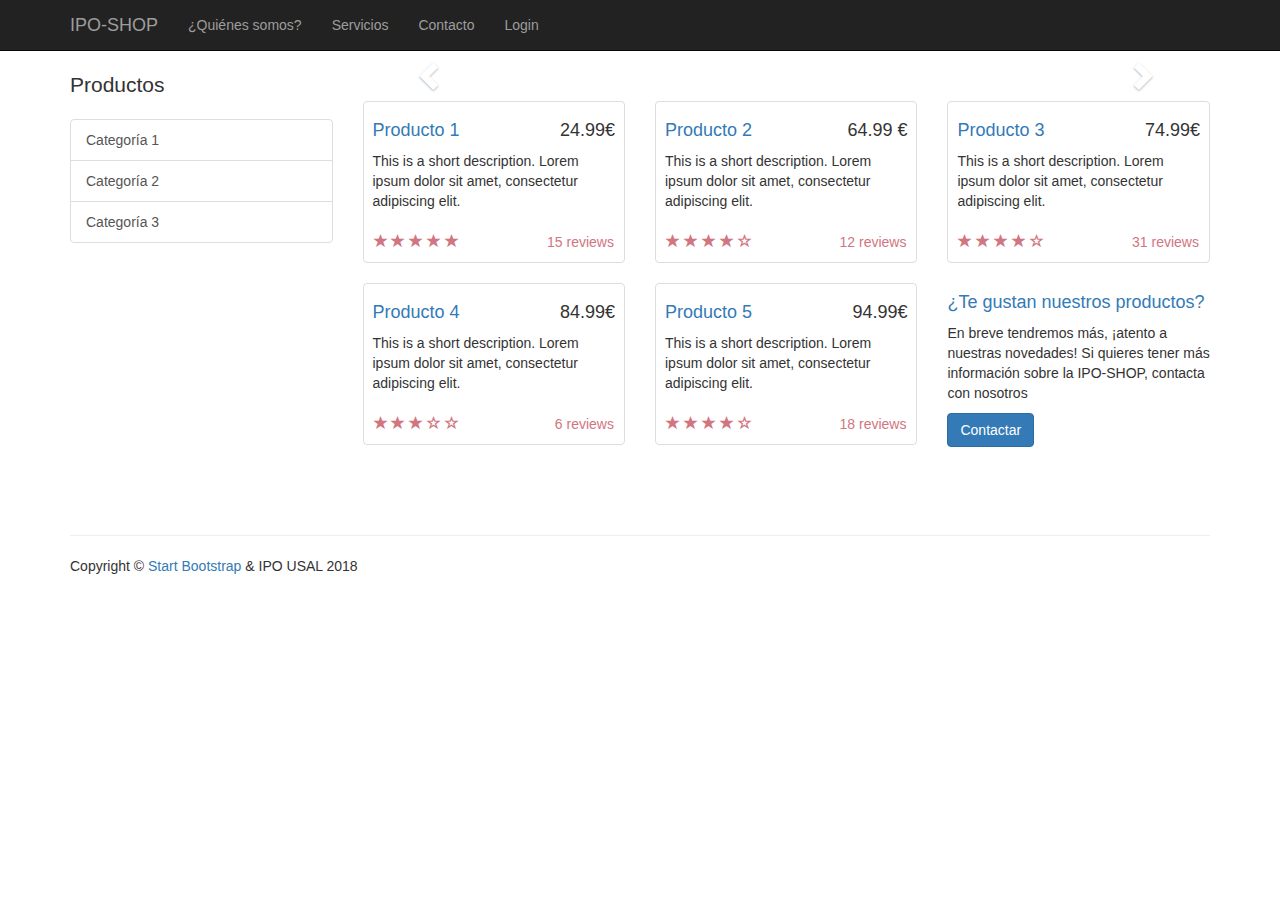
==== index.html @ 73704ad6 "Usando pagina DUMMY" ====
<!DOCTYPE html>
<html lang="en">

<head>

    <meta charset="utf-8">
    <meta http-equiv="X-UA-Compatible" content="IE=edge">
    <meta name="viewport" content="width=device-width, initial-scale=1">
    <meta name="description" content="">
    <meta name="author" content="">

    <title>IPO-SHOP</title>

    <!-- Bootstrap Core CSS -->
    <link href="css/bootstrap.min.css" rel="stylesheet">

    <!-- Custom CSS -->
    <link href="css/shop-homepage.css" rel="stylesheet">

    <!-- HTML5 Shim and Respond.js IE8 support of HTML5 elements and media queries -->
    <!-- WARNING: Respond.js doesn't work if you view the page via file:// -->
    <!--[if lt IE 9]>
        <script src="https://oss.maxcdn.com/libs/html5shiv/3.7.0/html5shiv.js"></script>
        <script src="https://oss.maxcdn.com/libs/respond.js/1.4.2/respond.min.js"></script>
    <![endif]-->
     
</head>

<body>

    <!-- Navigation -->
    <nav class="navbar navbar-inverse navbar-fixed-top" role="navigation">
        <div class="container">
            <!-- Brand and toggle get grouped for better mobile display -->
            <div class="navbar-header">
                <button type="button" class="navbar-toggle" data-toggle="collapse" data-target="#bs-example-navbar-collapse-1">
                    <span class="sr-only">Toggle navigation</span>
                    <span class="icon-bar"></span>
                    <span class="icon-bar"></span>
                    <span class="icon-bar"></span>
                </button>
                <a class="navbar-brand" href="index.html">IPO-SHOP</a>
            </div>
            <!-- Collect the nav links, forms, and other content for toggling -->
            <div class="collapse navbar-collapse" id="bs-example-navbar-collapse-1">
                <ul class="nav navbar-nav">
                    <li>
                        <a href="somos.html">¿Quiénes somos?</a>
                    </li>
                    <li>
                        <a href="servicios.html">Servicios</a>
                    </li>
                    <li>
                        <a href="contacto.html">Contacto</a>
                    </li>
                    <li>
    					<a href="login.html">Login</a>
                    </li>
                </ul>
            </div>
            <!-- /.navbar-collapse -->
        </div>
        <!-- /.container -->
    </nav>

    <!-- Page Content -->
    <div class="container">

        <div class="row">

            <div class="col-md-3">
                <p class="lead">Productos</p>
                <div class="list-group">
                    <a href="#" class="list-group-item">Categoría 1</a>
                    <a href="#" class="list-group-item">Categoría 2</a>
                    <a href="#" class="list-group-item">Categoría 3</a>
                </div>
            </div>

            <div class="col-md-9">

                <div class="row carousel-holder">

                    <div class="col-md-12">
                        <div id="carousel-example-generic" class="carousel slide" data-ride="carousel">
                            <ol class="carousel-indicators">
                                <li data-target="#carousel-example-generic" data-slide-to="0" class="active"></li>
                                <li data-target="#carousel-example-generic" data-slide-to="1"></li>
                                <li data-target="#carousel-example-generic" data-slide-to="2"></li>
                            </ol>
                            <div class="carousel-inner">
                                <div class="item active">
                                    <img class="slide-image" src="https://placehold.it/800x300" alt="">
                                </div>
                                <div class="item">
                                    <img class="slide-image" src="https://placehold.it/800x300" alt="">
                                </div>
                                <div class="item">
                                    <img class="slide-image" src="https://placehold.it/800x300" alt="">
                                </div>
                            </div>
                            <a class="left carousel-control" href="#carousel-example-generic" data-slide="prev">
                                <span class="glyphicon glyphicon-chevron-left"></span>
                            </a>
                            <a class="right carousel-control" href="#carousel-example-generic" data-slide="next">
                                <span class="glyphicon glyphicon-chevron-right"></span>
                            </a>
                        </div>
                    </div>

                </div>

                <div class="row">

                    <div class="col-sm-4 col-lg-4 col-md-4">
                        <div class="thumbnail">
                            <img src="https://placehold.it/320x150" alt="">
                            <div class="caption">
                                <h4 class="pull-right">24.99€</h4>
                                <h4><a href="producto.html">Producto 1</a>
                                </h4>
                                <p>This is a short description. Lorem ipsum dolor sit amet, consectetur adipiscing elit.</p>
                            </div>
                            <div class="ratings">
                                <p class="pull-right">15 reviews</p>
                                <p>
                                    <span class="glyphicon glyphicon-star"></span>
                                    <span class="glyphicon glyphicon-star"></span>
                                    <span class="glyphicon glyphicon-star"></span>
                                    <span class="glyphicon glyphicon-star"></span>
                                    <span class="glyphicon glyphicon-star"></span>
                                </p>
                            </div>
                        </div>
                    </div>

                    <div class="col-sm-4 col-lg-4 col-md-4">
                        <div class="thumbnail">
                            <img src="https://placehold.it/320x150" alt="">
                            <div class="caption">
                                <h4 class="pull-right">64.99 €</h4>
                                <h4><a href="producto.html">Producto 2</a>
                                </h4>
                                <p>This is a short description. Lorem ipsum dolor sit amet, consectetur adipiscing elit.</p>
                            </div>
                            <div class="ratings">
                                <p class="pull-right">12 reviews</p>
                                <p>
                                    <span class="glyphicon glyphicon-star"></span>
                                    <span class="glyphicon glyphicon-star"></span>
                                    <span class="glyphicon glyphicon-star"></span>
                                    <span class="glyphicon glyphicon-star"></span>
                                    <span class="glyphicon glyphicon-star-empty"></span>
                                </p>
                            </div>
                        </div>
                    </div>

                    <div class="col-sm-4 col-lg-4 col-md-4">
                        <div class="thumbnail">
                            <img src="https://placehold.it/320x150" alt="">
                            <div class="caption">
                                <h4 class="pull-right">74.99€</h4>
                                <h4><a href="producto.html">Producto 3</a>
                                </h4>
                                <p>This is a short description. Lorem ipsum dolor sit amet, consectetur adipiscing elit.</p>
                            </div>
                            <div class="ratings">
                                <p class="pull-right">31 reviews</p>
                                <p>
                                    <span class="glyphicon glyphicon-star"></span>
                                    <span class="glyphicon glyphicon-star"></span>
                                    <span class="glyphicon glyphicon-star"></span>
                                    <span class="glyphicon glyphicon-star"></span>
                                    <span class="glyphicon glyphicon-star-empty"></span>
                                </p>
                            </div>
                        </div>
                    </div>

                    <div class="col-sm-4 col-lg-4 col-md-4">
                        <div class="thumbnail">
                            <img src="https://placehold.it/320x150" alt="">
                            <div class="caption">
                                <h4 class="pull-right">84.99€</h4>
                                <h4><a href="producto.html">Producto 4</a>
                                </h4>
                                <p>This is a short description. Lorem ipsum dolor sit amet, consectetur adipiscing elit.</p>
                            </div>
                            <div class="ratings">
                                <p class="pull-right">6 reviews</p>
                                <p>
                                    <span class="glyphicon glyphicon-star"></span>
                                    <span class="glyphicon glyphicon-star"></span>
                                    <span class="glyphicon glyphicon-star"></span>
                                    <span class="glyphicon glyphicon-star-empty"></span>
                                    <span class="glyphicon glyphicon-star-empty"></span>
                                </p>
                            </div>
                        </div>
                    </div>

                    <div class="col-sm-4 col-lg-4 col-md-4">
                        <div class="thumbnail">
                            <img src="https://placehold.it/320x150" alt="">
                            <div class="caption">
                                <h4 class="pull-right">94.99€</h4>
                                <h4><a href="producto.html">Producto 5</a>
                                </h4>
                                <p>This is a short description. Lorem ipsum dolor sit amet, consectetur adipiscing elit.</p>
                            </div>
                            <div class="ratings">
                                <p class="pull-right">18 reviews</p>
                                <p>
                                    <span class="glyphicon glyphicon-star"></span>
                                    <span class="glyphicon glyphicon-star"></span>
                                    <span class="glyphicon glyphicon-star"></span>
                                    <span class="glyphicon glyphicon-star"></span>
                                    <span class="glyphicon glyphicon-star-empty"></span>
                                </p>
                            </div>
                        </div>
                    </div>

                    <div class="col-sm-4 col-lg-4 col-md-4">
                        <h4><a href="#">¿Te gustan nuestros productos?</a>
                        </h4>
                        <p>En breve tendremos más, ¡atento a nuestras novedades! Si quieres tener más información sobre la IPO-SHOP, contacta con nosotros</p>
                        <a class="btn btn-primary" href="contacto.html">Contactar</a>
                    </div>

                </div>

            </div>

        </div>

    </div>
    <!-- /.container -->

    <div class="container">
        <!-- Footer -->
        <footer>
            <div class="row">
                <div class="col-lg-12">
                <hr>
                    <p>Copyright &copy; <a href="http://startbootstrap.com/">Start Bootstrap</a> &amp; IPO USAL 2018</p>
                </div>
            </div>
        </footer>
    </div>
    <!-- /.container -->

    <!-- jQuery -->
    <script src="js/jquery.js"></script>

    <!-- Bootstrap Core JavaScript -->
    <script src="js/bootstrap.min.js"></script>

</body>

</html>
---- css/shop-homepage.css ----
/*!
 * Start Bootstrap - Shop Homepage (http://startbootstrap.com/)
 * Copyright 2013-2016 Start Bootstrap
 * Licensed under MIT (https://github.com/BlackrockDigital/startbootstrap/blob/gh-pages/LICENSE)
 */

body {
    padding-top: 70px; /* Required padding for .navbar-fixed-top. Remove if using .navbar-static-top. Change if height of navigation changes. */
}

.slide-image {
    width: 100%;
}

.carousel-holder {
    margin-bottom: 30px;
}

.carousel-control,
.item {
    border-radius: 4px;
}

.caption {
    height: 130px;
    overflow: hidden;
}

.caption h4 {
    white-space: nowrap;
}

.thumbnail img {
    width: 100%;
}

.ratings {
    padding-right: 10px;
    padding-left: 10px;
    color: #d17581;
}

.thumbnail {
    padding: 0;
}

.thumbnail .caption-full {
    padding: 9px;
    color: #333;
}

footer {
    margin: 50px 0;
}

blockquote{
    border-left:none
}

.quote-badge{
    background-color: rgba(0, 0, 0, 0.2);   
}

.quote-box{
    
    overflow: hidden;
    margin-top: -50px;
    padding-top: -100px;
    border-radius: 17px;
    background-color: #4ADFCC;
    margin-top: 25px;
    color:white;
    width: 325px;
    box-shadow: 2px 2px 2px 2px #E0E0E0;
    
}

.quotation-mark{
    
    margin-top: -10px;
    font-weight: bold;
    font-size:100px;
    color:white;
    font-family: "Helvetica", Sans, Serif;
    
}

.quote-text{
    
    font-size: 19px;
    margin-top: -65px;
}

.profile{
	margin-top: 25px;
}
.profile h1{
	font-weight: normal;
	font-size: 20px;
	margin:10px 0 0 0;
}
.profile h2{
	font-size: 14px;
	font-weight: lighter;
	margin-top: 5px;
}
.profile .img-box{
	opacity: 1;
	display: block;
	position: relative;
}
.profile .img-box:after{
	content:"";
	opacity: 0;
	background-color: rgba(0, 0, 0, 0.75);
	position: absolute;
	right: 0;
	left: 0;
	top: 0;
	bottom: 0;
}
.img-box ul{
	position: absolute;
	z-index: 2;
	bottom: 50px;
	text-align: center;
	width: 100%;
	padding-left: 0px;
	height: 0px;
	margin:0px;
	opacity: 0;
}
.profile .img-box:after, .img-box ul, .img-box ul li{
	-webkit-transition: all 0.5s ease-in-out 0s;
    -moz-transition: all 0.5s ease-in-out 0s;
    transition: all 0.5s ease-in-out 0s;
}
.img-box ul i{
	font-size: 20px;
	letter-spacing: 10px;
}
.img-box ul li{
	width: 30px;
    height: 30px;
    text-align: center;
    border: 1px solid #25c4c1;
    margin: 2px;
    padding: 5px;
	display: inline-block;
}
.img-box a{
	color:#fff;
}
.img-box:hover:after{
	opacity: 1;
}
.img-box:hover ul{
	opacity: 1;
}
.img-box ul a{
	-webkit-transition: all 0.3s ease-in-out 0s;
	-moz-transition: all 0.3s ease-in-out 0s;
	transition: all 0.3s ease-in-out 0s;
}
.img-box a:hover li{
	border-color: #fff;
	color: #25c4c1;
}
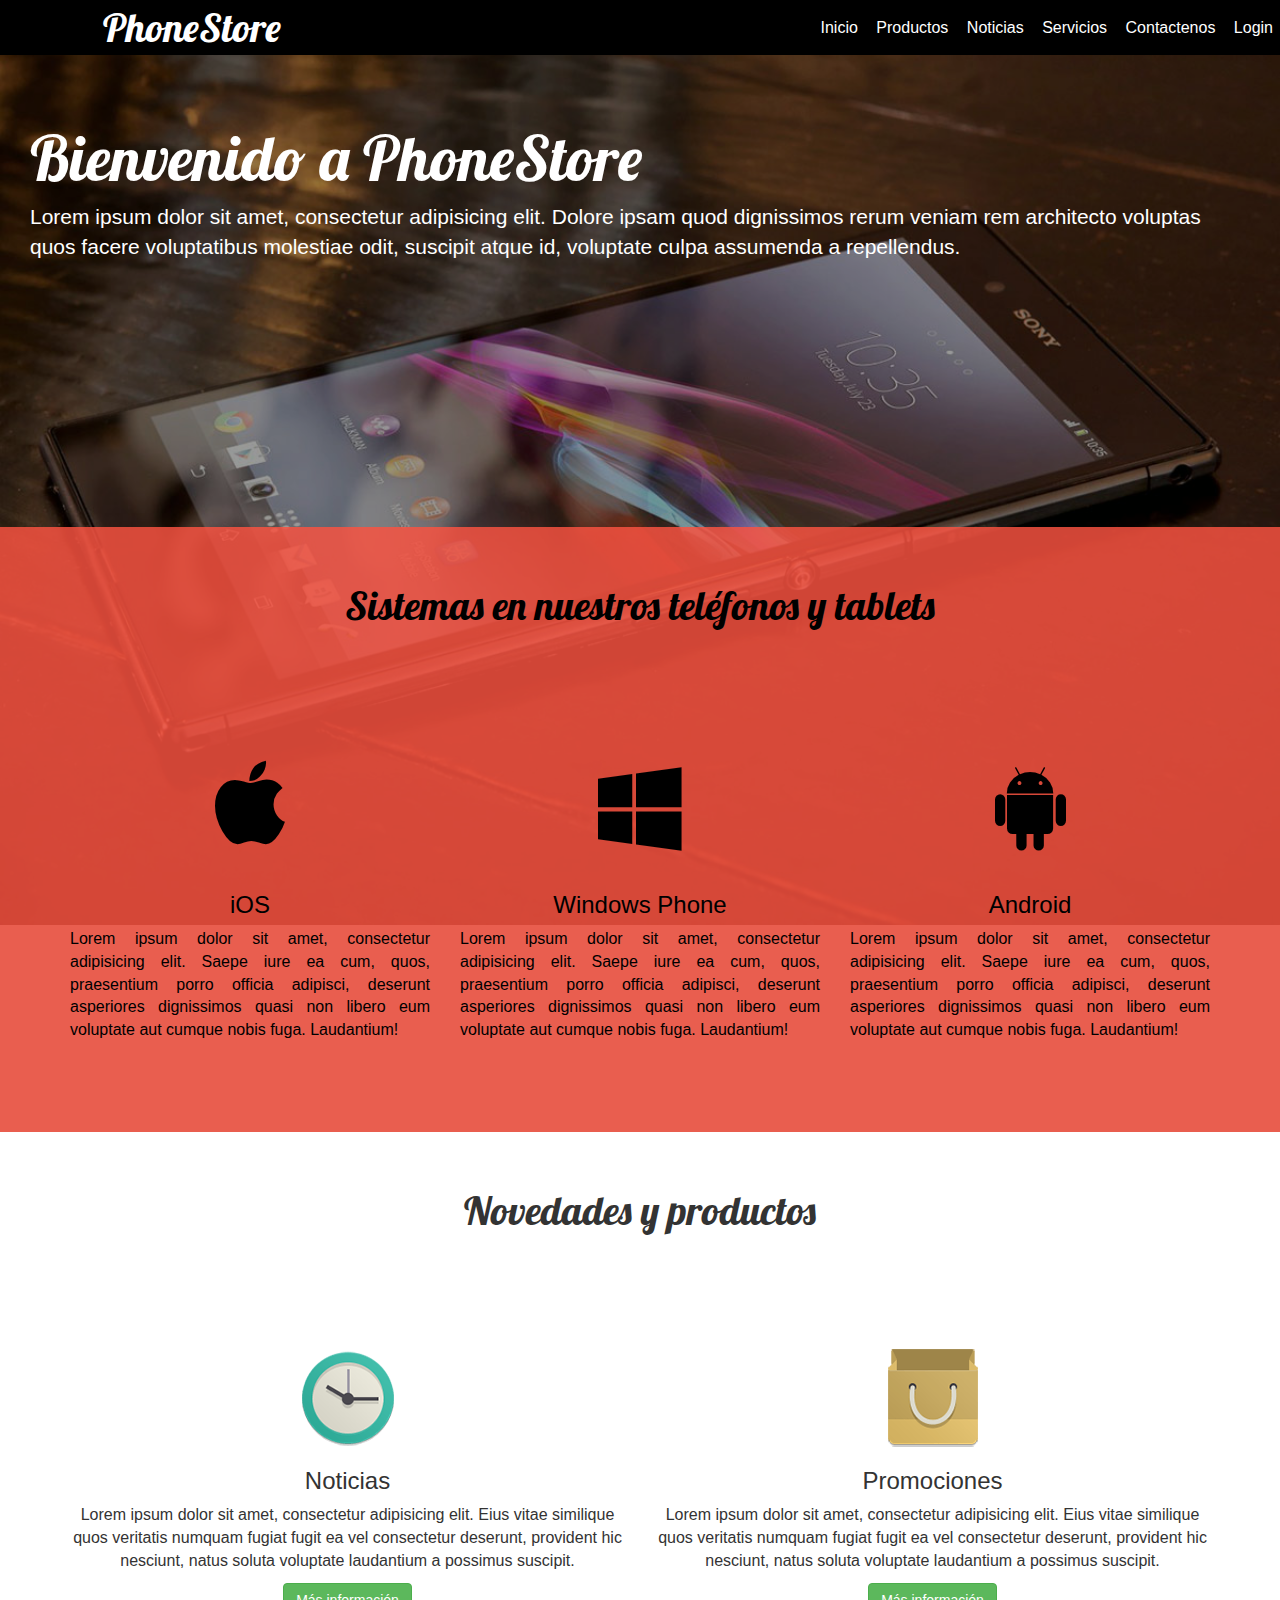
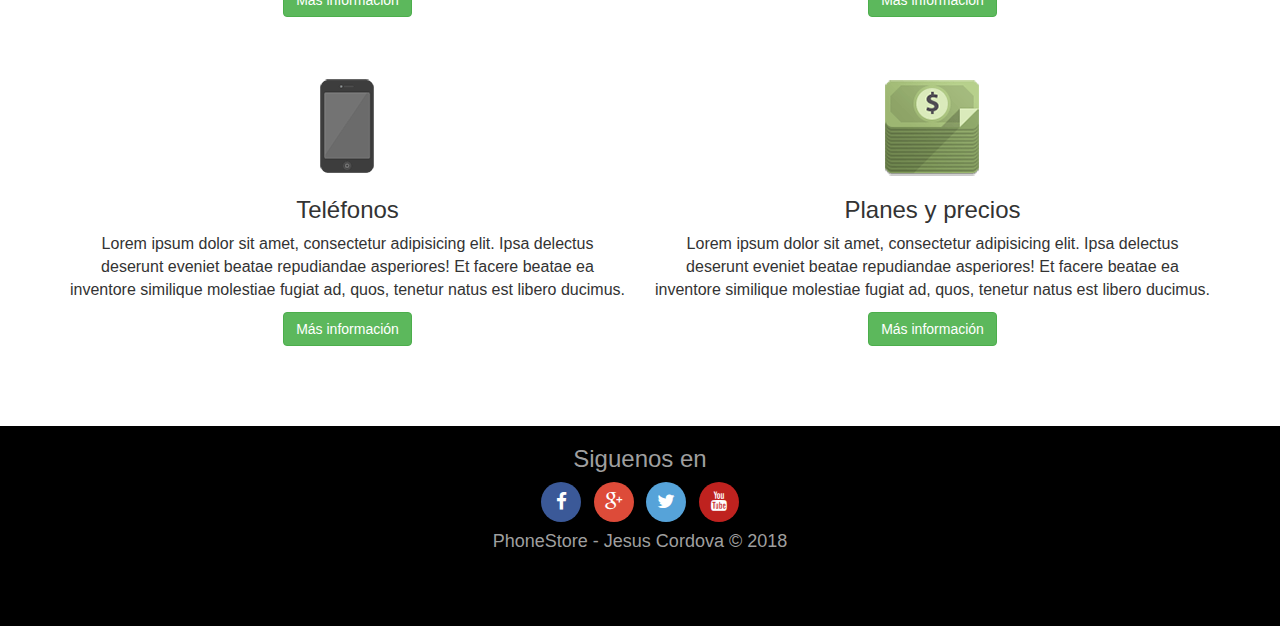
==== commit 7cb9230d: "Página estilos y formas acabados" ====
--- a/index.html
+++ b/index.html
@@ -1,262 +1,159 @@
 <!DOCTYPE html>
-<html lang="en">
-
+<html lang="es">
 <head>
-
-    <meta charset="utf-8">
-    <meta http-equiv="X-UA-Compatible" content="IE=edge">
-    <meta name="viewport" content="width=device-width, initial-scale=1">
-    <meta name="description" content="">
-    <meta name="author" content="">
-
-    <title>IPO-SHOP</title>
-
-    <!-- Bootstrap Core CSS -->
-    <link href="css/bootstrap.min.css" rel="stylesheet">
-
-    <!-- Custom CSS -->
-    <link href="css/shop-homepage.css" rel="stylesheet">
-
-    <!-- HTML5 Shim and Respond.js IE8 support of HTML5 elements and media queries -->
-    <!-- WARNING: Respond.js doesn't work if you view the page via file:// -->
-    <!--[if lt IE 9]>
-        <script src="https://oss.maxcdn.com/libs/html5shiv/3.7.0/html5shiv.js"></script>
-        <script src="https://oss.maxcdn.com/libs/respond.js/1.4.2/respond.min.js"></script>
-    <![endif]-->
-     
+	<meta charset="UTF-8">
+	<meta name="viewport" content="width=device-width, initial-scale=1">
+	<title>Inicio</title>
+	<link rel="stylesheet" href="css/normalize.css">
+	<link rel="stylesheet" href="css/bootstrap.min.css">
+	<link rel="stylesheet" href="css/font-awesome.min.css">
+	<link rel="stylesheet" href="css/style.css">
+	<link rel="Shortcut Icon" type="image/x-icon" href="assets/icons/shortcut-icon.ico" />
+	<link href='http://fonts.googleapis.com/css?family=Lobster' rel='stylesheet' type='text/css'>
+	<script src="//ajax.googleapis.com/ajax/libs/jquery/1.11.2/jquery.min.js"></script>
+	<script>window.jQuery || document.write('<script src="js/jquery-1.11.2.min.js"><\/script>')</script>
+	<script src="js/modernizr.js"></script>
+	<script src="js/main.js"></script>
+	<script src="js/bootstrap.min.js"></script>
 </head>
-
 <body>
-
-    <!-- Navigation -->
-    <nav class="navbar navbar-inverse navbar-fixed-top" role="navigation">
-        <div class="container">
-            <!-- Brand and toggle get grouped for better mobile display -->
-            <div class="navbar-header">
-                <button type="button" class="navbar-toggle" data-toggle="collapse" data-target="#bs-example-navbar-collapse-1">
-                    <span class="sr-only">Toggle navigation</span>
-                    <span class="icon-bar"></span>
-                    <span class="icon-bar"></span>
-                    <span class="icon-bar"></span>
-                </button>
-                <a class="navbar-brand" href="index.html">IPO-SHOP</a>
+    <div class="page-container">
+    	<nav class="full-reset nav-phonestore">
+           <div class="logo tittles-pages">
+                PhoneStore
+           </div>
+            <ul class="list-unstyled full-reset navigation-list">
+                <li><a href="index.html">Inicio</a></li>
+                <li><a href="product.html">Productos</a></li>
+                <li><a href="news.html">Noticias</a></li>
+                <li><a href="services.html">Servicios</a></li>
+                <li><a href="contact.html">Contactenos</a></li>
+                <li><a href="login.html">Login</a></li>
+            </ul>
+            <i class="fa fa-bars visible-xs btn-mobile"></i>
+    	</nav>
+        <div class="content-page cover-background font-content-index">
+            <div class="jumbotron">
+              <h1 class="tittles-pages">Bienvenido a PhoneStore</h1>
+              <p>Lorem ipsum dolor sit amet, consectetur adipisicing elit. Dolore ipsam quod dignissimos rerum veniam rem architecto voluptas quos facere voluptatibus molestiae odit, suscipit atque id, voluptate culpa assumenda a repellendus.
+              </p>
             </div>
-            <!-- Collect the nav links, forms, and other content for toggling -->
-            <div class="collapse navbar-collapse" id="bs-example-navbar-collapse-1">
-                <ul class="nav navbar-nav">
-                    <li>
-                        <a href="somos.html">¿Quiénes somos?</a>
-                    </li>
-                    <li>
-                        <a href="servicios.html">Servicios</a>
-                    </li>
-                    <li>
-                        <a href="contacto.html">Contacto</a>
-                    </li>
-                    <li>
-    					<a href="login.html">Login</a>
-                    </li>
-                </ul>
-            </div>
-            <!-- /.navbar-collapse -->
-        </div>
-        <!-- /.container -->
-    </nav>
-
-    <!-- Page Content -->
-    <div class="container">
-
-        <div class="row">
-
-            <div class="col-md-3">
-                <p class="lead">Productos</p>
-                <div class="list-group">
-                    <a href="#" class="list-group-item">Categoría 1</a>
-                    <a href="#" class="list-group-item">Categoría 2</a>
-                    <a href="#" class="list-group-item">Categoría 3</a>
-                </div>
-            </div>
-
-            <div class="col-md-9">
-
-                <div class="row carousel-holder">
-
-                    <div class="col-md-12">
-                        <div id="carousel-example-generic" class="carousel slide" data-ride="carousel">
-                            <ol class="carousel-indicators">
-                                <li data-target="#carousel-example-generic" data-slide-to="0" class="active"></li>
-                                <li data-target="#carousel-example-generic" data-slide-to="1"></li>
-                                <li data-target="#carousel-example-generic" data-slide-to="2"></li>
-                            </ol>
-                            <div class="carousel-inner">
-                                <div class="item active">
-                                    <img class="slide-image" src="https://placehold.it/800x300" alt="">
-                                </div>
-                                <div class="item">
-                                    <img class="slide-image" src="https://placehold.it/800x300" alt="">
-                                </div>
-                                <div class="item">
-                                    <img class="slide-image" src="https://placehold.it/800x300" alt="">
-                                </div>
-                            </div>
-                            <a class="left carousel-control" href="#carousel-example-generic" data-slide="prev">
-                                <span class="glyphicon glyphicon-chevron-left"></span>
-                            </a>
-                            <a class="right carousel-control" href="#carousel-example-generic" data-slide="next">
-                                <span class="glyphicon glyphicon-chevron-right"></span>
-                            </a>
+            <section class="OS-phones section">
+                <div class="container">
+                    <div class="row">
+                        <div class="col-xs-12 text-center">
+                            <p class="tittles-pages">Sistemas en nuestros teléfonos y tablets</p>
+                            <br><br><br>
                         </div>
                     </div>
-
-                </div>
-
-                <div class="row">
-
-                    <div class="col-sm-4 col-lg-4 col-md-4">
-                        <div class="thumbnail">
-                            <img src="https://placehold.it/320x150" alt="">
-                            <div class="caption">
-                                <h4 class="pull-right">24.99€</h4>
-                                <h4><a href="producto.html">Producto 1</a>
-                                </h4>
-                                <p>This is a short description. Lorem ipsum dolor sit amet, consectetur adipiscing elit.</p>
+                    <div class="row">
+                        <div class="col-xs-12 col-sm-4">
+                            <div class="content-dest">
+                                <p style="font-size: 90px; text-align: center;"><i class="fa fa-apple"></i></p>
+                                <h3 class="text-center">iOS</h3>
+                                <p class="text-justify">Lorem ipsum dolor sit amet, consectetur adipisicing elit. Saepe iure ea cum, quos, praesentium porro officia adipisci, deserunt asperiores dignissimos quasi non libero eum voluptate aut cumque nobis fuga. Laudantium!
+                                </p>
                             </div>
-                            <div class="ratings">
-                                <p class="pull-right">15 reviews</p>
-                                <p>
-                                    <span class="glyphicon glyphicon-star"></span>
-                                    <span class="glyphicon glyphicon-star"></span>
-                                    <span class="glyphicon glyphicon-star"></span>
-                                    <span class="glyphicon glyphicon-star"></span>
-                                    <span class="glyphicon glyphicon-star"></span>
+                        </div>
+                        <div class="col-xs-12 col-sm-4">
+                            <div class="content-dest">
+                                <p style="font-size: 90px; text-align: center;"><i class="fa fa-windows"></i></p>
+                                <h3 class="text-center">Windows Phone</h3>
+                                <p class="text-justify">Lorem ipsum dolor sit amet, consectetur adipisicing elit. Saepe iure ea cum, quos, praesentium porro officia adipisci, deserunt asperiores dignissimos quasi non libero eum voluptate aut cumque nobis fuga. Laudantium!
+                                </p>
+                            </div>
+                        </div>
+                        <div class="col-xs-12 col-sm-4">
+                            <div class="content-dest">
+                                <p style="font-size: 90px; text-align: center;"><i class="fa fa-android"></i></p>
+                                <h3 class="text-center">Android</h3>
+                                <p class="text-justify">Lorem ipsum dolor sit amet, consectetur adipisicing elit. Saepe iure ea cum, quos, praesentium porro officia adipisci, deserunt asperiores dignissimos quasi non libero eum voluptate aut cumque nobis fuga. Laudantium!
                                 </p>
                             </div>
                         </div>
                     </div>
-
-                    <div class="col-sm-4 col-lg-4 col-md-4">
-                        <div class="thumbnail">
-                            <img src="https://placehold.it/320x150" alt="">
-                            <div class="caption">
-                                <h4 class="pull-right">64.99 €</h4>
-                                <h4><a href="producto.html">Producto 2</a>
-                                </h4>
-                                <p>This is a short description. Lorem ipsum dolor sit amet, consectetur adipiscing elit.</p>
+                </div>
+            </section>
+            <section class="news-promo-content section">
+                <div class="container">
+                    <div class="row">
+                        <div class="col-xs-12 text-center">
+                            <p class="tittles-pages">Novedades y productos</p>
+                            <br><br><br>
+                        </div>
+                        <div class="col-xs-12 col-sm-6 text-center">
+                            <div class="content-dest">
+                                <img src="assets/img/home-news.png" alt="news-icon" class="img-responsive center-box-content">
+                                <h3>Noticias</h3>
+                                <p>Lorem ipsum dolor sit amet, consectetur adipisicing elit. Eius vitae similique quos veritatis numquam fugiat fugit ea vel consectetur deserunt, provident hic nesciunt, natus soluta voluptate laudantium a possimus suscipit.
+                                </p>
+                                <a href="#" class="btn btn-success">Más información</a>
+                                <hr class="visible-xs">
                             </div>
-                            <div class="ratings">
-                                <p class="pull-right">12 reviews</p>
-                                <p>
-                                    <span class="glyphicon glyphicon-star"></span>
-                                    <span class="glyphicon glyphicon-star"></span>
-                                    <span class="glyphicon glyphicon-star"></span>
-                                    <span class="glyphicon glyphicon-star"></span>
-                                    <span class="glyphicon glyphicon-star-empty"></span>
+                        </div>
+                        <div class="col-xs-12 col-sm-6 text-center">
+                            <div class="content-dest">
+                                <img src="assets/img/home-promo.png" alt="promo-icon" class="img-responsive center-box-content">
+                                <h3>Promociones</h3>
+                                <p>Lorem ipsum dolor sit amet, consectetur adipisicing elit. Eius vitae similique quos veritatis numquam fugiat fugit ea vel consectetur deserunt, provident hic nesciunt, natus soluta voluptate laudantium a possimus suscipit.
                                 </p>
+                                <a href="#" class="btn btn-success">Más información</a>
+                                <hr class="visible-xs">
+                            </div>
+                        </div>
+                        <div class="col-xs-12 col-sm-6 text-center">
+                            <div class="content-dest">
+                                <img src="assets/img/home-phones.png" alt="phone-icon" class="img-responsive center-box-content">
+                                <h3>Teléfonos</h3>
+                                <p>Lorem ipsum dolor sit amet, consectetur adipisicing elit. Ipsa delectus deserunt eveniet beatae repudiandae asperiores! Et facere beatae ea inventore similique molestiae fugiat ad, quos, tenetur natus est libero ducimus.
+                                </p>
+                                <a href="#" class="btn btn-success">Más información</a>
+                                <hr class="visible-xs">
+                            </div>
+                        </div>
+                        <div class="col-xs-12 col-sm-6 text-center">
+                            <div class="content-dest">
+                                <img src="assets/img/home-plans.png" alt="plans-icon" class="img-responsive center-box-content">
+                                <h3>Planes y precios</h3>
+                                <p>Lorem ipsum dolor sit amet, consectetur adipisicing elit. Ipsa delectus deserunt eveniet beatae repudiandae asperiores! Et facere beatae ea inventore similique molestiae fugiat ad, quos, tenetur natus est libero ducimus.
+                                </p>
+                                <a href="#" class="btn btn-success">Más información</a>
                             </div>
                         </div>
                     </div>
-
-                    <div class="col-sm-4 col-lg-4 col-md-4">
-                        <div class="thumbnail">
-                            <img src="https://placehold.it/320x150" alt="">
-                            <div class="caption">
-                                <h4 class="pull-right">74.99€</h4>
-                                <h4><a href="producto.html">Producto 3</a>
-                                </h4>
-                                <p>This is a short description. Lorem ipsum dolor sit amet, consectetur adipiscing elit.</p>
-                            </div>
-                            <div class="ratings">
-                                <p class="pull-right">31 reviews</p>
-                                <p>
-                                    <span class="glyphicon glyphicon-star"></span>
-                                    <span class="glyphicon glyphicon-star"></span>
-                                    <span class="glyphicon glyphicon-star"></span>
-                                    <span class="glyphicon glyphicon-star"></span>
-                                    <span class="glyphicon glyphicon-star-empty"></span>
-                                </p>
-                            </div>
-                        </div>
-                    </div>
-
-                    <div class="col-sm-4 col-lg-4 col-md-4">
-                        <div class="thumbnail">
-                            <img src="https://placehold.it/320x150" alt="">
-                            <div class="caption">
-                                <h4 class="pull-right">84.99€</h4>
-                                <h4><a href="producto.html">Producto 4</a>
-                                </h4>
-                                <p>This is a short description. Lorem ipsum dolor sit amet, consectetur adipiscing elit.</p>
-                            </div>
-                            <div class="ratings">
-                                <p class="pull-right">6 reviews</p>
-                                <p>
-                                    <span class="glyphicon glyphicon-star"></span>
-                                    <span class="glyphicon glyphicon-star"></span>
-                                    <span class="glyphicon glyphicon-star"></span>
-                                    <span class="glyphicon glyphicon-star-empty"></span>
-                                    <span class="glyphicon glyphicon-star-empty"></span>
-                                </p>
-                            </div>
-                        </div>
-                    </div>
-
-                    <div class="col-sm-4 col-lg-4 col-md-4">
-                        <div class="thumbnail">
-                            <img src="https://placehold.it/320x150" alt="">
-                            <div class="caption">
-                                <h4 class="pull-right">94.99€</h4>
-                                <h4><a href="producto.html">Producto 5</a>
-                                </h4>
-                                <p>This is a short description. Lorem ipsum dolor sit amet, consectetur adipiscing elit.</p>
-                            </div>
-                            <div class="ratings">
-                                <p class="pull-right">18 reviews</p>
-                                <p>
-                                    <span class="glyphicon glyphicon-star"></span>
-                                    <span class="glyphicon glyphicon-star"></span>
-                                    <span class="glyphicon glyphicon-star"></span>
-                                    <span class="glyphicon glyphicon-star"></span>
-                                    <span class="glyphicon glyphicon-star-empty"></span>
-                                </p>
-                            </div>
-                        </div>
-                    </div>
-
-                    <div class="col-sm-4 col-lg-4 col-md-4">
-                        <h4><a href="#">¿Te gustan nuestros productos?</a>
-                        </h4>
-                        <p>En breve tendremos más, ¡atento a nuestras novedades! Si quieres tener más información sobre la IPO-SHOP, contacta con nosotros</p>
-                        <a class="btn btn-primary" href="contacto.html">Contactar</a>
-                    </div>
-
                 </div>
-
-            </div>
-
+            </section>
         </div>
-
+    	<footer class="footer">
+    		<div class="container-fluid">
+    			<div class="col-xs-12 text-center">
+    				<h3>Siguenos en</h3>
+    				<ul class="list-unstyled list-social-icons">
+    					<li >
+    						<a href="#!">
+                               <i class="fa fa-facebook" style="background-color: #3B5998;"></i>
+                            </a>
+    					</li>
+    					<li>
+    						<a href="#!">
+                                <i class="fa fa-google-plus" style="background-color: #DD4B39;"></i>
+                            </a>
+    					</li>
+    					<li>
+    						<a href="#!">
+                                <i class="fa fa-twitter"  style="background-color: #56A3D9;"></i>
+                            </a>
+    					</li>
+    					<li>
+    						<a href="#!">
+                                <i class="fa fa-youtube" style="background-color: #BF221F;"></i>
+                            </a>
+    					</li>
+    				</ul>
+    				<h4>PhoneStore - Jesus Cordova  &copy; 2018</h4>
+    			</div>
+    		</div>
+    	</footer>
     </div>
-    <!-- /.container -->
-
-    <div class="container">
-        <!-- Footer -->
-        <footer>
-            <div class="row">
-                <div class="col-lg-12">
-                <hr>
-                    <p>Copyright &copy; <a href="http://startbootstrap.com/">Start Bootstrap</a> &amp; IPO USAL 2018</p>
-                </div>
-            </div>
-        </footer>
-    </div>
-    <!-- /.container -->
-
-    <!-- jQuery -->
-    <script src="js/jquery.js"></script>
-
-    <!-- Bootstrap Core JavaScript -->
-    <script src="js/bootstrap.min.js"></script>
-
 </body>
-
 </html>
--- a/css/style.css
+++ b/css/style.css
@@ -0,0 +1,352 @@
+/* ================================General====================================*/
+html, body {
+    height: 100%;
+    margin: 0;
+    padding: 0;
+    width: 100%;
+    font-size: 16px;
+}
+.full-reset{
+	margin: 0;
+	padding: 0;
+	width: 100%;
+	box-sizing: border-box;
+}
+.cover-background{
+	background-attachment: fixed;
+	background-color: #fff;
+	background-position: center center;
+	background-repeat: no-repeat;
+	background-size: cover;
+    margin: 0;
+	padding:0;
+	width: 100%;
+}
+.page-container{
+	background-color: transparent;
+    height: 100%; 
+    height: auto !important;
+    min-height: 100%;
+    position: relative;
+}
+.content-page{
+    padding-bottom: 200px; /*Si modifica esta propiedad, tambien hacerlo en height de la clase .footer*/
+}
+.footer{
+	background-color: #000;
+	bottom: 0 !important;
+    bottom: -1px;
+	color: #9f9f9f;
+	height: 200px; /*Si modifica esta propiedad, tambien hacerlo en padding-botton de la clase .content-page*/ 
+	overflow: hidden;
+    position: absolute;
+	width: 100%;
+}
+.section{
+	margin: 0;
+	padding: 50px 0;
+	width: 100%;
+}
+.center-box-content{
+	margin: 0 auto;
+}
+.tittles-pages{
+	font-family: 'Lobster', cursive;
+	font-size: 40px;
+}
+/* ================================NavBar====================================*/
+.nav-phonestore{
+	background-color: #000;
+	height: 55px;
+	position: relative;
+}
+.logo{
+    float: left;
+    height: 55px;
+    width: 30%;
+    line-height: 55px;   
+    color: #fff;
+    text-align: center;
+}
+.navigation-list{
+    float: left;
+    height: 55px;
+    text-align: center;
+    width: 70%;
+    text-align: right; 
+}
+.navigation-list > li{
+    display: inline-block;
+    height: 55px;
+}
+.navigation-list > li a{
+	height: 55px;
+	color: #fff;
+	text-align: center;
+	text-decoration: none;
+	display: block;
+	line-height: 55px;
+	padding: 0 7px;
+}
+.navigation-list > li a:hover{
+	color:rgb(231,76,60)
+}
+/* ================================Social icons====================================*/
+.list-social-icons > li{
+	display: inline-block;
+	margin: 0 4px;
+}
+.list-social-icons > li > a > i{
+    transition: all .3s ease-in-out;
+    width: 40px;
+    height: 40px;
+    border-radius: 100%;
+    color: #fff;
+    line-height: 40px;
+    text-align: center;
+    font-size: 19px;
+}
+.list-social-icons > li > a > i:hover{
+	transform:scale(1.5);
+}
+/* ================================Styles Index====================================*/
+.font-content-index{
+	background-image: url(../assets/img/phone-font-index.jpg);
+}
+.OS-phones{
+	background-color: rgba(231, 76, 60,0.9);
+	color: #000;
+	width: 100%;
+}
+.news-promo-content{
+	background-color: #fff;
+	width: 100%;
+}
+.content-dest{
+	padding-bottom: 30px;
+	padding-top: 30px;
+}
+/* ================================Styles Product====================================*/
+.content-carousel{
+	background-color: #000;
+	margin: 0;
+    padding: 0;
+	width: 100%;
+}
+.static-image-carousel{
+	background-color: #000;
+	margin: 0;
+	padding: 0;
+	width: 100%;
+}
+.thumbnail-content-phones{
+	background: #ffffff; /* Old browsers */
+	background: linear-gradient(to bottom,  #ffffff 0%,#f6f6f6 47%,#ededed 100%); /* W3C */
+	background: -moz-linear-gradient(top,  #ffffff 0%, #f6f6f6 47%, #ededed 100%); /* FF3.6+ */
+	background: -ms-linear-gradient(top,  #ffffff 0%,#f6f6f6 47%,#ededed 100%); /* IE10+ */
+	background: -o-linear-gradient(top,  #ffffff 0%,#f6f6f6 47%,#ededed 100%); /* Opera 11.10+ */
+	background: -webkit-linear-gradient(top,  #ffffff 0%,#f6f6f6 47%,#ededed 100%); /* Chrome10+,Safari5.1+ */
+	background: -webkit-gradient(linear, left top, left bottom, color-stop(0%,#ffffff), color-stop(47%,#f6f6f6), color-stop(100%,#ededed)); /* Chrome,Safari4+ */
+	filter: progid:DXImageTransform.Microsoft.gradient( startColorstr='#ffffff', endColorstr='#ededed',GradientType=0 ); /* IE6-9 */
+	padding-bottom: 15px;
+	padding-top: 15px;
+}
+/* ================================Styles news====================================*/
+.font-content-news{
+	background-image: url(../assets/img/phone-font-news.jpg);
+}
+.jumbotron{
+	background-color: rgba(0,3,0,.4);
+	color:#fff;
+	margin-bottom: 0;
+	margin-top: 0;
+	padding-bottom: 250px;
+}
+.all-news-contents{
+	background-color: rgba(255, 255, 255,0.9);
+	color: #000;
+}
+/* ================================Styles services====================================*/
+.font-content-services{
+	background-image: url(../assets/img/phone-font-news.jpg);
+}
+.all-services{
+	background-color: rgba(236, 240, 241,0.9);
+	color: #000;
+}
+.principal-container-services{
+    margin: 0;
+    padding: 0;
+    text-align: center;
+    width: 100%;
+}
+.principal-container-services > a{
+    background-color: #ecf0f1;
+    box-shadow: .5px .5px 3px #000;
+    display: inline-block;
+    height: 320px;
+    margin: 4px 0.2%;
+    min-height: 320px;
+    overflow: hidden;
+    padding: 25px 0px;
+    vertical-align: baseline;
+    width: 23%;
+}
+.principal-container-services > a:focus{
+    outline: none;
+    text-decoration: none;
+}
+.principal-container-services > a:hover{
+    background-color: #000;
+    text-decoration: none;
+    transition: all .3s linear;
+    -moz-transition: all 400ms linear;
+    -ms-transition: all 400ms linear;
+    -o-transition: all 400ms linear;
+    -webkit-transition: all 400ms linear;
+}
+.icon-service,
+.tittle-service,
+.description-service {
+    color: #333;
+    text-align: center;
+    transition: all 400ms linear;
+    -moz-transition: all 400ms linear;
+    -ms-transition: all 400ms linear;
+    -o-transition: all 400ms linear;
+    -webkit-transition: all 400ms linear;
+    width: 100%;
+}
+.icon-service{
+    font-size: 60px;
+    opacity: .2;
+}
+.tittle-service{
+    font-size: 25px;
+    margin-top: 25px;
+}
+.description-service{
+    font-size: 12px;
+    padding:  10px 5px;
+}
+.principal-container-services > a:hover .icon-service{
+    color: #ff2020;
+    opacity: .2;
+    transform: scale(5,5) rotate(20deg) translate(5px,15px);
+    -moz-transform: scale(5,5) rotate(20deg) translate(5px,15px);
+    -ms-transform: scale(5,5) rotate(20deg) translate(5px,15px);
+    -o-transform: scale(5,5) rotate(20deg) translate(5px,15px);
+    -webkit-transform: scale(5,5) rotate(20deg) translate(5px,15px);
+}
+.principal-container-services > a:hover .tittle-service{
+    color: rgb(255, 144, 0);
+    transform: translateY(-32px);
+    -moz-transform: translateY(-32px);
+    -ms-transform: translateY(-32px);
+    -o-transform: translateY(-32px);
+    -webkit-transform: translateY(-32px);
+}
+.principal-container-services > a:hover .description-service{
+    color: rgb(255, 144, 0);
+    transform: translateY(-32px);
+    -moz-transform: translateY(-32px);
+    -ms-transform: translateY(-32px);
+    -o-transform: translateY(-32px);
+    -webkit-transform: translateY(-32px);
+}
+/* ================================Styles contact====================================*/
+.font-content-contact{
+	background-image: url(../assets/img/phone-font-index.jpg);
+}
+.contact-form-info{
+	background-color: rgba(0, 3, 0, 0.8);
+	color: #fff;
+}
+.well{
+	background-color: rgba(231, 76, 60,0.2);
+	border: solid 1px rgba(231, 76, 60,0.2);
+	box-shadow: inset 0 1px 1px rgba(0, 0,0, 0.3);
+}
+.input-form-contact{
+	background-color: rgba(236, 240, 241,0.3);
+	color: #fff;
+	font-style: italic;
+}
+.input-form-contact::-moz-placeholder { color:#fff;  opacity: .5;}
+.input-form-contact:-ms-input-placeholder { color:#fff;  opacity: .5;}
+.input-form-contact::-webkit-input-placeholder { color:#fff; opacity: .5;}
+/* ======================================= MediaQueries bootstrap =======================================*/
+/* col-xs */
+@media (max-width: 767px) {
+	.jumbotron{
+		background-color: rgb(255,255,255);
+		color: #333;
+		padding-bottom: 60px;
+	}
+    .jumbotron > p{
+		font-size: 16px;
+	}
+    .logo {
+        width: 100%;
+    }
+    .navigation-list{
+    	position: absolute;
+    	top: 55px;
+    	border-top: 1px solid rgba(255,255,255,.7);
+    	width: 100%;
+    	background-color: #000;
+    	height: auto;
+    	pointer-events: none;
+    	opacity: 0;
+        z-index: 99;
+    }
+    .navigation-list li{
+    	display: block;
+    	width: 100%;
+    }
+    .navigation-list-show{
+    	pointer-events: auto;
+    	opacity: 1;
+    }
+    .btn-mobile{
+    	height: 55px;
+    	width: 55px;
+    	line-height: 55px;
+    	color: #fff;
+    	position: absolute;
+    	top: 0;
+    	right: 0;
+    	text-align: center;
+    	cursor: pointer;
+    	font-size: 20px;
+    }
+    .principal-container-services > a{
+        margin: 15px 0;
+        width: 100%;
+    }
+    .social-img{
+		height: 48px;
+		width: 48px;
+	}
+	.tittles-pages{
+		font-family: 'Lobster', cursive;
+		font-size: 30px;
+	}
+}
+/* col-sm */
+@media (min-width: 768px) and (max-width: 991px) {
+    .principal-container-services > a{
+        width: 48%;
+    }
+    .jumbotron{
+		padding-bottom: 70px;
+	}
+}
+/* col-md */
+@media (min-width: 992px) and (max-width: 1199px) {
+    /*Estilos css aquí*/
+}
+/* col-lg */
+@media (min-width: 1200px) {  
+    /*Estilos css aquí*/
+}
